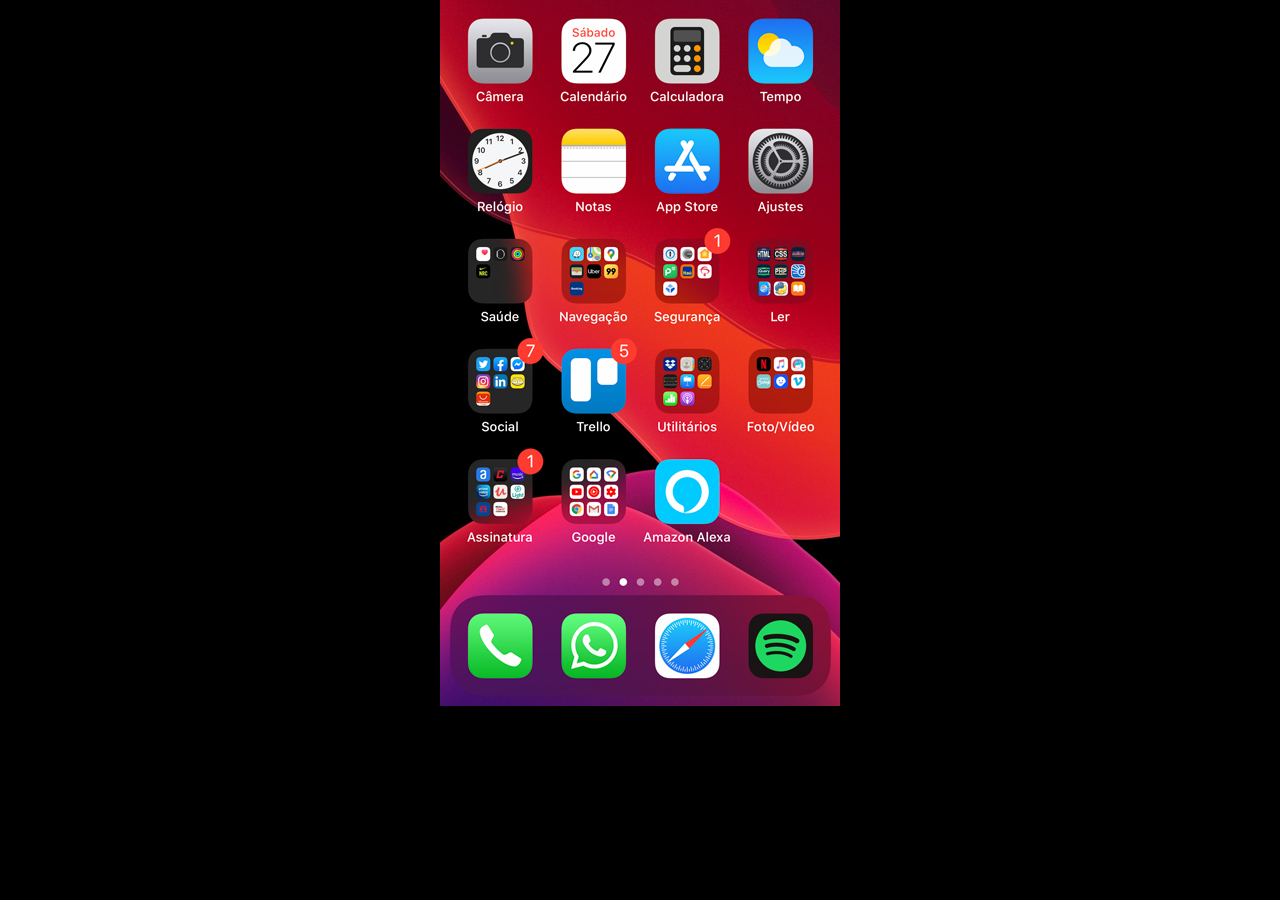
==== home.html @ 59c0a570 "h4" ====
<!DOCTYPE html>
<html lang="pt-br">
<head>
    <meta charset="UTF-8">
    <meta name="viewport" content="width=device-width, initial-scale=1.0">
    <title>Home</title>
</head>
<style>
    *{
        margin: 0px;
        padding: 0px;

    }
    body{
        width: 100vw;
        height: 100vh;
        background: black url('imagens/tela-home.jpg') no-repeat top center;
    
    }
</style>
<body>
    
</body>
</html>
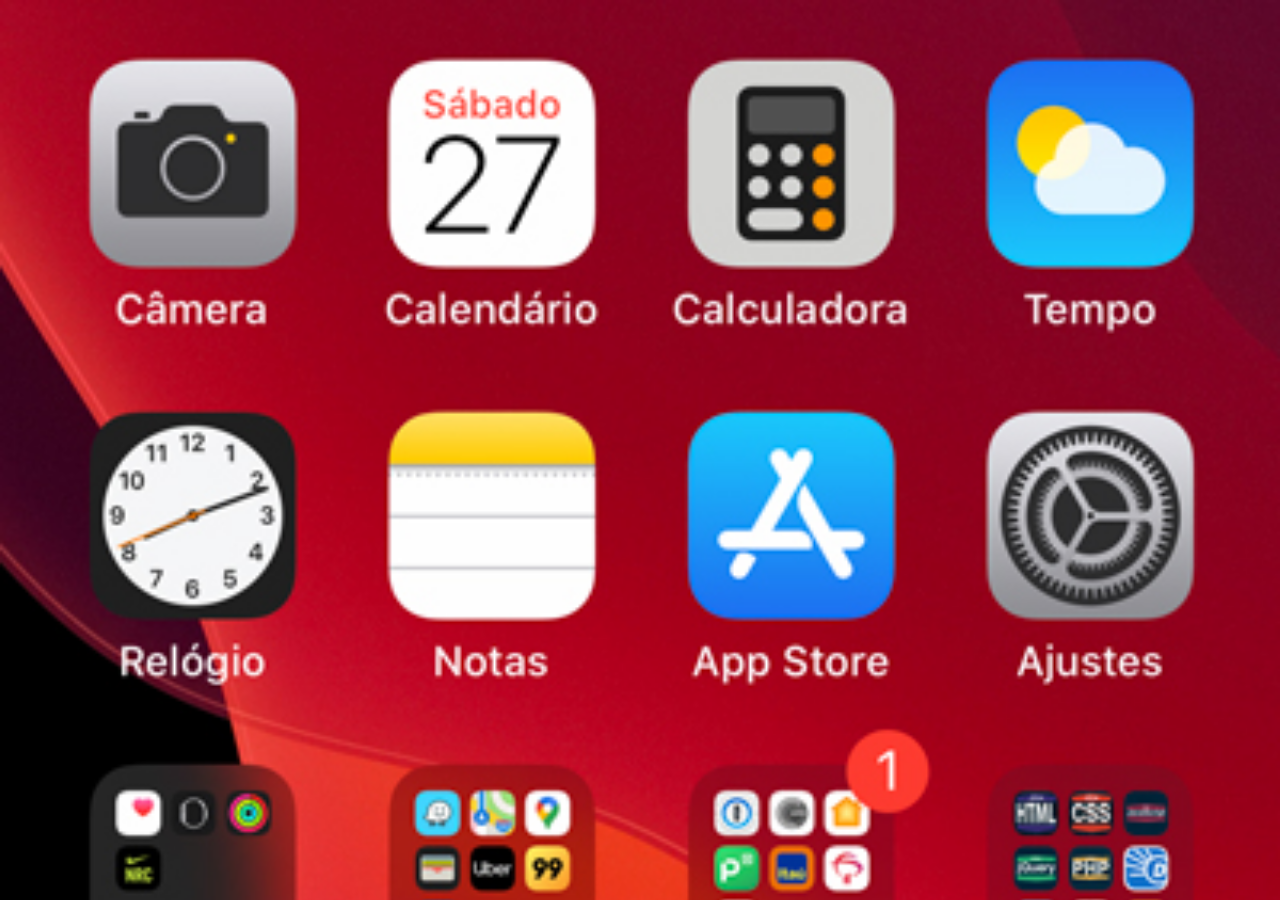
==== commit 944b268a: "tl1" ====
--- a/home.html
+++ b/home.html
@@ -15,7 +15,7 @@
         width: 100vw;
         height: 100vh;
         background: black url('imagens/tela-home.jpg') no-repeat top center;
-    
+        background-size: cover;
     }
 </style>
 <body>
